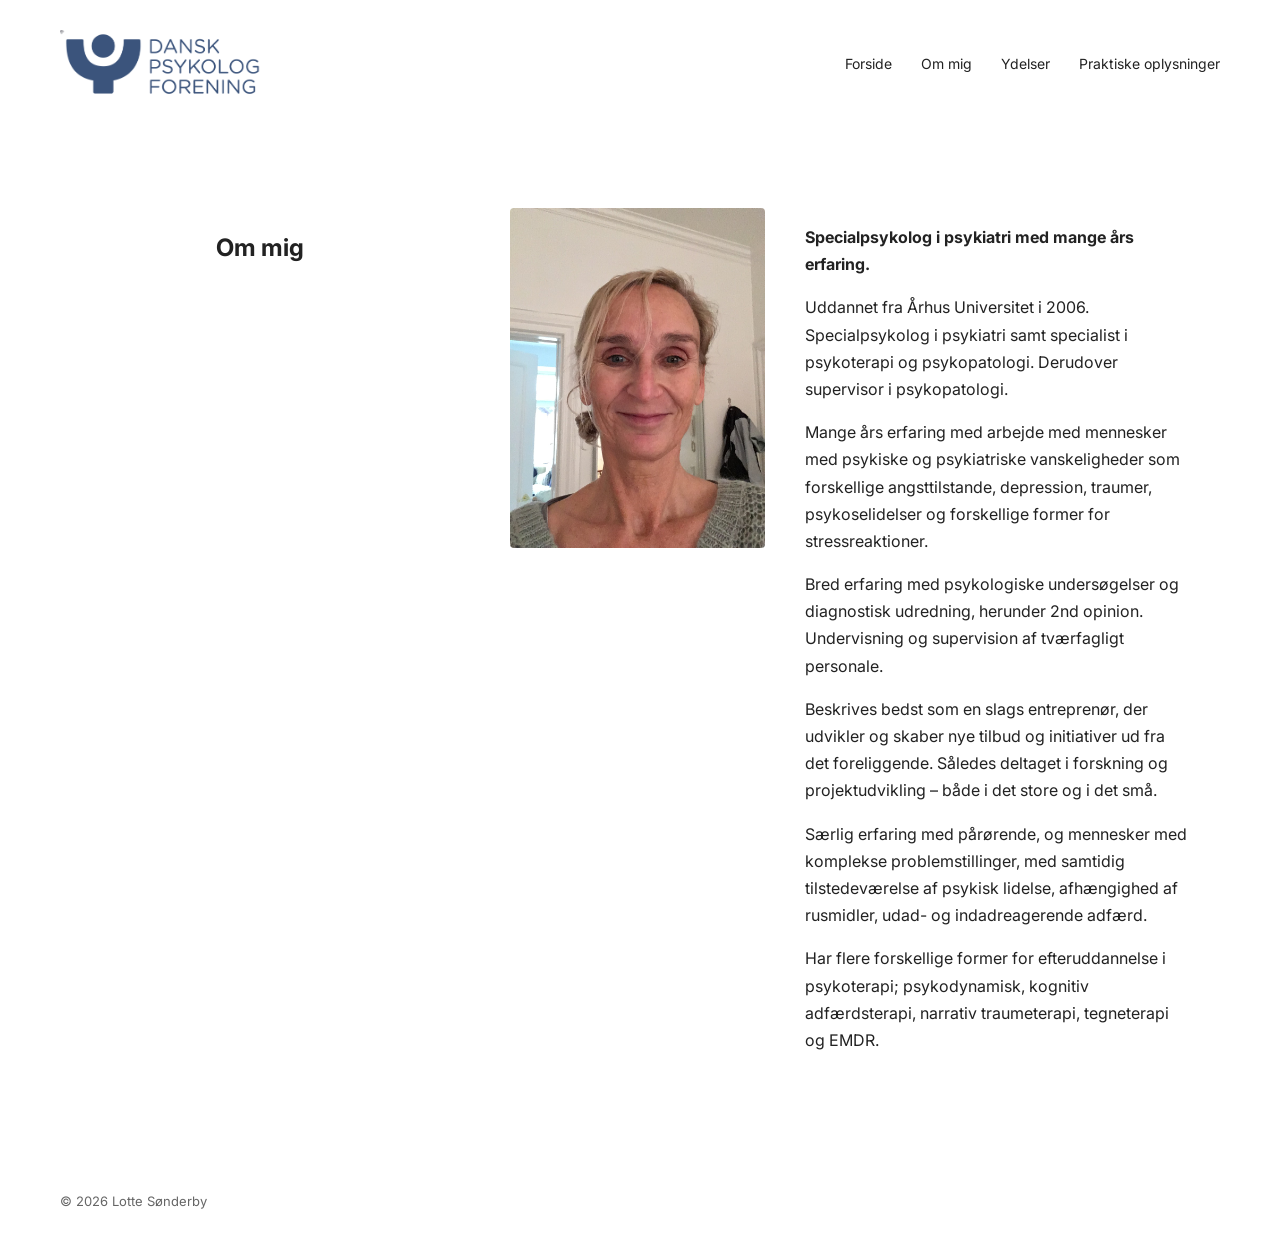
==== about.html @ b373b352 "added map" ====
<!DOCTYPE html>
<html lang="da">
<head>
  <meta charset="UTF-8">
  <title>Om mig</title>

  <link href="https://fonts.googleapis.com/css2?family=Inter:wght@300;400;500;600&display=swap" rel="stylesheet">
  <link rel="stylesheet" href="style.css">
</head>

<body>

<nav class="nav-minimal">
  <div class="nav-left">
    <img src="logo.png" alt="Logo">
  </div>

  <div class="nav-right">
    <a href="index.html">Forside</a>
    <a href="about.html">Om mig</a>
    <a href="services.html">Ydelser</a>
    <a href="contact.html">Praktiske oplysninger</a>
  </div>
</nav>

<section class="two-column">

  <!-- LEFT -->
  <div class="left-col">
    <h2>Om mig</h2>
  </div>

  <!-- RIGHT -->
  <div class="right-col">

    <div class="about-flex">

      <!-- IMAGE -->
      <div class="about-image">
        <img src="psykolog1.JPG" alt="Lotte Sønderby">
      </div>

      <!-- TEXT -->
      <div class="about-text">

        <p><strong>Specialpsykolog i psykiatri med mange års erfaring.</strong></p>

        <p>
          Uddannet fra Århus Universitet i 2006. Specialpsykolog i psykiatri samt
          specialist i psykoterapi og psykopatologi. Derudover supervisor i psykopatologi.
        </p>

        <p>
          Mange års erfaring med arbejde med mennesker med psykiske og psykiatriske
          vanskeligheder som forskellige angsttilstande, depression, traumer,
          psykoselidelser og forskellige former for stressreaktioner.
        </p>

        <p>
          Bred erfaring med psykologiske undersøgelser og diagnostisk udredning,
          herunder 2nd opinion. Undervisning og supervision af tværfagligt personale.
        </p>

        <p>
          Beskrives bedst som en slags entreprenør, der udvikler og skaber nye tilbud
          og initiativer ud fra det foreliggende. Således deltaget i forskning og
          projektudvikling – både i det store og i det små.
        </p>

        <p>
          Særlig erfaring med pårørende, og mennesker med komplekse problemstillinger,
          med samtidig tilstedeværelse af psykisk lidelse, afhængighed af rusmidler,
          udad- og indadreagerende adfærd.
        </p>

        <p>
          Har flere forskellige former for efteruddannelse i psykoterapi; psykodynamisk,
          kognitiv adfærdsterapi, narrativ traumeterapi, tegneterapi og EMDR.
        </p>

      </div>

    </div>

  </div>

</section>

<footer class="footer-minimal">
  © 2026 Lotte Sønderby
</footer>

</body>
</html>
---- style.css ----
body {
  font-family: 'Inter', sans-serif;
  margin: 0;
  background: #ffffff;
  color: #222;
  line-height: 1.7;
}

/* NAV */
.nav-minimal {
  display: flex;
  justify-content: space-between;
  align-items: center;
  padding: 30px 60px;
  font-size: 14px;
}

.nav-left {
  display: flex;
  align-items: center;
  gap: 12px;
}

.nav-left img {
  height: 68px;
}


.nav-right a {
  margin-left: 25px;
  text-decoration: none;
  color: #222;
}

.nav-right a.active {
  text-decoration: underline;
}

/* HERO */
.hero-minimal {
  display: flex;
  justify-content: space-between;
  align-items: center;
  padding: 100px 60px;
  gap: 80px;
}

.hero-text {
  max-width: 500px;
}

/* NAME ABOVE TITLE */
.hero-name {
  font-size: 36px;
  font-weight: 500;
  margin-bottom: 10px;
  display: inline-block; /* THIS is key */
}


/* LINE */
.hero-line {
  width: 100%;
  height: 1px;
  background: #222;
  margin: 10px 0 20px 0;
}

.hero-text h1 {
  font-size: 36px;
  font-weight: 500;
  margin-bottom: 20px;
}

/* SERVICES TEXT */
.hero-services {
  margin: 25px 0;
}

.hero-services p {
  margin-bottom: 15px;
  font-size: 14px;
}

/* BUTTON */
.link-button {
  text-decoration: none;
  border-bottom: 1px solid #222;
  padding-bottom: 3px;
  color: #222;
}

/* HERO IMAGE */
.hero-image img {
  width: 390px; /* +15% bigger */
  border-radius: 4px;
}

/* ABOUT */
.about-flex {
  display: flex;
  gap: 40px;
  align-items: flex-start;
}

.about-image img {
  width: 255px; /* +15% bigger */
  border-radius: 4px;
}

.about-text {
  max-width: 500px;
}

/* CONTACT */
.contact-info p {
  margin-bottom: 25px;
}

/* CONTACT IMAGE PLACEHOLDER */
.contact-image {
  margin-top: 30px;
}

.contact-image img {
  width: 300px;
  border-radius: 4px;
}

/* LAYOUT */
.two-column {
  display: flex;
  gap: 80px;
  padding: 80px 60px;
}

.left-col {
  flex: 1;
}

.right-col {
  flex: 2;
}

/* FOOTER */
.footer-minimal {
  padding: 40px 60px;
  font-size: 13px;
  color: #666;
}

/* MOBILE */
@media (max-width: 768px) {

  .hero-minimal,
  .two-column,
  .about-flex {
    flex-direction: column;
    padding: 60px 30px;
  }

  .hero-image img {
    width: 100%;
    max-width: 320px;
  }
}/* CENTER ABOUT PAGE PROPERLY */
.two-column {
  max-width: 1100px;
  margin: 0 auto;            /* centers whole section */
}

/* CENTER "OM MIG" OVER CONTENT */
.left-col {
  display: flex;
  justify-content: center;   /* centers horizontally */
}

.left-col h2 {
  text-align: center;
  width: 100%;
}

/* MAKE COLUMNS LOOK EVEN */
.right-col {
  max-width: 700px;
}

/* KEEP IMAGE + TEXT NICELY ALIGNED */
.about-flex {
  align-items: flex-start;
}/* FIX: center the content page like the rest */
.content-minimal {
  max-width: 1100px;
  margin: 0 auto;       /* centers the whole section */
  padding: 80px 60px;   /* matches your other pages */
}.contact-map {
  margin-top: 30px;
}

.contact-map iframe {
  width: 100%;
  border-radius: 4px;
}
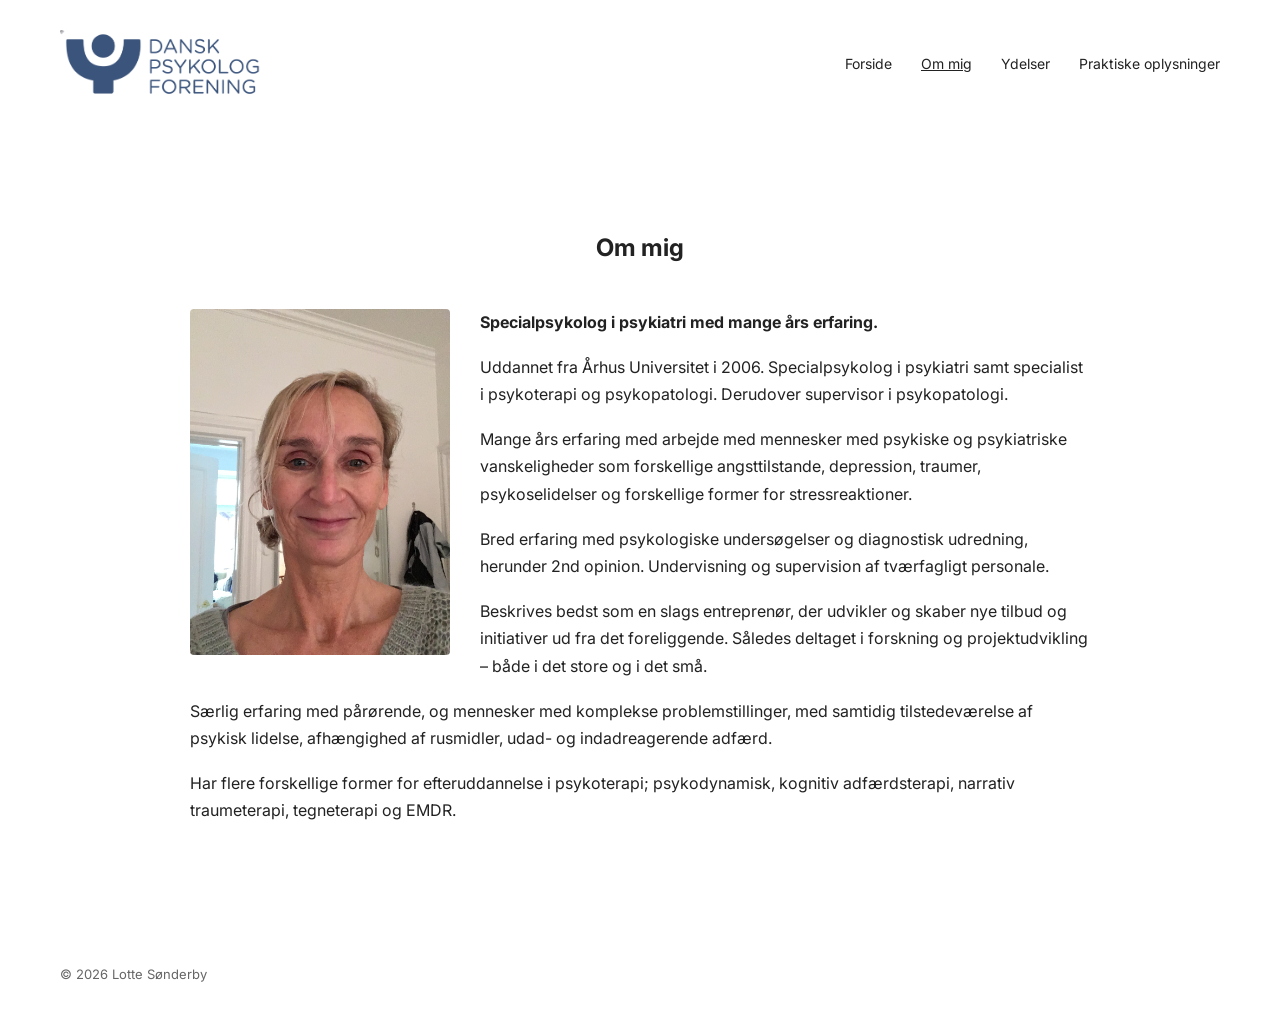
==== commit e9d0d8b2: "Updated formating" ====
--- a/about.html
+++ b/about.html
@@ -17,70 +17,54 @@
 
   <div class="nav-right">
     <a href="index.html">Forside</a>
-    <a href="about.html">Om mig</a>
+    <a href="about.html" class="active">Om mig</a>
     <a href="services.html">Ydelser</a>
     <a href="contact.html">Praktiske oplysninger</a>
   </div>
 </nav>
 
-<section class="two-column">
+<section class="about-wrap">
 
-  <!-- LEFT -->
-  <div class="left-col">
-    <h2>Om mig</h2>
-  </div>
+  <h2>Om mig</h2>
 
-  <!-- RIGHT -->
-  <div class="right-col">
+  <div class="about-content">
 
-    <div class="about-flex">
+    <img src="psykolog1.JPG" alt="Lotte Sønderby">
 
-      <!-- IMAGE -->
-      <div class="about-image">
-        <img src="psykolog1.JPG" alt="Lotte Sønderby">
-      </div>
+    <p><strong>Specialpsykolog i psykiatri med mange års erfaring.</strong></p>
 
-      <!-- TEXT -->
-      <div class="about-text">
+    <p>
+      Uddannet fra Århus Universitet i 2006. Specialpsykolog i psykiatri samt
+      specialist i psykoterapi og psykopatologi. Derudover supervisor i psykopatologi.
+    </p>
 
-        <p><strong>Specialpsykolog i psykiatri med mange års erfaring.</strong></p>
+    <p>
+      Mange års erfaring med arbejde med mennesker med psykiske og psykiatriske
+      vanskeligheder som forskellige angsttilstande, depression, traumer,
+      psykoselidelser og forskellige former for stressreaktioner.
+    </p>
 
-        <p>
-          Uddannet fra Århus Universitet i 2006. Specialpsykolog i psykiatri samt
-          specialist i psykoterapi og psykopatologi. Derudover supervisor i psykopatologi.
-        </p>
+    <p>
+      Bred erfaring med psykologiske undersøgelser og diagnostisk udredning,
+      herunder 2nd opinion. Undervisning og supervision af tværfagligt personale.
+    </p>
 
-        <p>
-          Mange års erfaring med arbejde med mennesker med psykiske og psykiatriske
-          vanskeligheder som forskellige angsttilstande, depression, traumer,
-          psykoselidelser og forskellige former for stressreaktioner.
-        </p>
+    <p>
+      Beskrives bedst som en slags entreprenør, der udvikler og skaber nye tilbud
+      og initiativer ud fra det foreliggende. Således deltaget i forskning og
+      projektudvikling – både i det store og i det små.
+    </p>
 
-        <p>
-          Bred erfaring med psykologiske undersøgelser og diagnostisk udredning,
-          herunder 2nd opinion. Undervisning og supervision af tværfagligt personale.
-        </p>
+    <p>
+      Særlig erfaring med pårørende, og mennesker med komplekse problemstillinger,
+      med samtidig tilstedeværelse af psykisk lidelse, afhængighed af rusmidler,
+      udad- og indadreagerende adfærd.
+    </p>
 
-        <p>
-          Beskrives bedst som en slags entreprenør, der udvikler og skaber nye tilbud
-          og initiativer ud fra det foreliggende. Således deltaget i forskning og
-          projektudvikling – både i det store og i det små.
-        </p>
-
-        <p>
-          Særlig erfaring med pårørende, og mennesker med komplekse problemstillinger,
-          med samtidig tilstedeværelse af psykisk lidelse, afhængighed af rusmidler,
-          udad- og indadreagerende adfærd.
-        </p>
-
-        <p>
-          Har flere forskellige former for efteruddannelse i psykoterapi; psykodynamisk,
-          kognitiv adfærdsterapi, narrativ traumeterapi, tegneterapi og EMDR.
-        </p>
-
-      </div>
-
-    </div>
+    <p>
+      Har flere forskellige former for efteruddannelse i psykoterapi; psykodynamisk,
+      kognitiv adfærdsterapi, narrativ traumeterapi, tegneterapi og EMDR.
+    </p>
 
   </div>
 
--- a/style.css
+++ b/style.css
@@ -1,3 +1,6 @@
+/* =========================
+   BASE
+========================= */
 body {
   font-family: 'Inter', sans-serif;
   margin: 0;
@@ -6,7 +9,10 @@
   line-height: 1.7;
 }
 
-/* NAV */
+
+/* =========================
+   NAV
+========================= */
 .nav-minimal {
   display: flex;
   justify-content: space-between;
@@ -25,7 +31,6 @@
   height: 68px;
 }
 
-
 .nav-right a {
   margin-left: 25px;
   text-decoration: none;
@@ -36,7 +41,10 @@
   text-decoration: underline;
 }
 
-/* HERO */
+
+/* =========================
+   HERO
+========================= */
 .hero-minimal {
   display: flex;
   justify-content: space-between;
@@ -49,16 +57,13 @@
   max-width: 500px;
 }
 
-/* NAME ABOVE TITLE */
 .hero-name {
   font-size: 36px;
   font-weight: 500;
   margin-bottom: 10px;
-  display: inline-block; /* THIS is key */
-}
-
-
-/* LINE */
+  display: inline-block;
+}
+
 .hero-line {
   width: 100%;
   height: 1px;
@@ -72,7 +77,6 @@
   margin-bottom: 20px;
 }
 
-/* SERVICES TEXT */
 .hero-services {
   margin: 25px 0;
 }
@@ -82,7 +86,6 @@
   font-size: 14px;
 }
 
-/* BUTTON */
 .link-button {
   text-decoration: none;
   border-bottom: 1px solid #222;
@@ -90,114 +93,190 @@
   color: #222;
 }
 
-/* HERO IMAGE */
 .hero-image img {
-  width: 390px; /* +15% bigger */
+  width: 390px;
   border-radius: 4px;
 }
 
-/* ABOUT */
-.about-flex {
-  display: flex;
-  gap: 40px;
-  align-items: flex-start;
-}
-
-.about-image img {
-  width: 255px; /* +15% bigger */
+
+/* =========================
+   LAYOUT
+========================= */
+.two-column {
+  display: flex;
+  gap: 80px;
+  padding: 80px 60px;
+  max-width: 1000px;
+  margin: 0 auto;
+}
+
+.left-col {
+  flex: 1;
+}
+
+.right-col {
+  flex: 2;
+  max-width: 600px;
+}
+
+.left-col h2 {
+  text-align: center;
+  width: 100%;
+}
+
+
+/* =========================
+   ABOUT PAGE
+========================= */
+.about-wrap {
+  max-width: 900px;
+  margin: 0 auto;
+  padding: 80px 60px;
+}
+
+.about-wrap h2 {
+  text-align: center;
+  margin-bottom: 40px;
+}
+
+.about-content img {
+  float: left;
+  width: 260px;
+  margin: 0 30px 20px 0;
   border-radius: 4px;
 }
 
-.about-text {
-  max-width: 500px;
-}
-
-/* CONTACT */
+.about-content p {
+  margin-bottom: 18px;
+}
+
+.about-content::after {
+  content: "";
+  display: block;
+  clear: both;
+}
+
+
+/* =========================
+   SERVICES PAGE
+========================= */
+.content-minimal {
+  max-width: 800px;
+  margin: 0 auto;
+  padding: 80px 60px;
+}
+
+.content-minimal h2 {
+  margin-bottom: 40px;
+}
+
+.price-section {
+  margin-bottom: 50px;
+}
+
+.price-section h3 {
+  font-size: 20px;
+  font-weight: 500;
+  margin-bottom: 10px;
+}
+
+.price-row {
+  display: flex;
+  justify-content: space-between;
+  padding: 8px 0;
+  font-size: 15px;
+}
+
+.price-section p {
+  margin-bottom: 10px;
+  max-width: 600px;
+  color: #444;
+}
+
+.price-section:not(:last-child) {
+  border-bottom: 1px solid #eee;
+  padding-bottom: 25px;
+}
+
+
+/* =========================
+   CONTACT PAGE
+========================= */
 .contact-info p {
   margin-bottom: 25px;
 }
 
-/* CONTACT IMAGE PLACEHOLDER */
-.contact-image {
+.contact-map {
   margin-top: 30px;
 }
 
-.contact-image img {
-  width: 300px;
+.contact-map iframe {
+  width: 100%;
   border-radius: 4px;
 }
 
-/* LAYOUT */
-.two-column {
-  display: flex;
-  gap: 80px;
-  padding: 80px 60px;
-}
-
-.left-col {
-  flex: 1;
-}
-
-.right-col {
-  flex: 2;
-}
-
-/* FOOTER */
+
+/* =========================
+   FOOTER
+========================= */
 .footer-minimal {
   padding: 40px 60px;
   font-size: 13px;
   color: #666;
 }
 
-/* MOBILE */
+
+/* =========================
+   MOBILE
+========================= */
 @media (max-width: 768px) {
 
-  .hero-minimal,
-  .two-column,
-  .about-flex {
+  .nav-minimal {
     flex-direction: column;
-    padding: 60px 30px;
+    align-items: flex-start;
+    padding: 20px;
+  }
+
+  .nav-right {
+    margin-top: 10px;
+  }
+
+  .nav-right a {
+    display: inline-block;
+    margin: 8px 12px 0 0;
+  }
+
+  .hero-minimal {
+    flex-direction: column;
+    align-items: flex-start;
+    padding: 40px 20px;
+    gap: 40px;
+  }
+
+  .hero-name,
+  .hero-text h1 {
+    font-size: 28px;
   }
 
   .hero-image img {
     width: 100%;
-    max-width: 320px;
-  }
-}/* CENTER ABOUT PAGE PROPERLY */
-.two-column {
-  max-width: 1100px;
-  margin: 0 auto;            /* centers whole section */
-}
-
-/* CENTER "OM MIG" OVER CONTENT */
-.left-col {
-  display: flex;
-  justify-content: center;   /* centers horizontally */
-}
-
-.left-col h2 {
-  text-align: center;
-  width: 100%;
-}
-
-/* MAKE COLUMNS LOOK EVEN */
-.right-col {
-  max-width: 700px;
-}
-
-/* KEEP IMAGE + TEXT NICELY ALIGNED */
-.about-flex {
-  align-items: flex-start;
-}/* FIX: center the content page like the rest */
-.content-minimal {
-  max-width: 1100px;
-  margin: 0 auto;       /* centers the whole section */
-  padding: 80px 60px;   /* matches your other pages */
-}.contact-map {
-  margin-top: 30px;
-}
-
-.contact-map iframe {
-  width: 100%;
-  border-radius: 4px;
+    max-width: 300px;
+  }
+
+  .two-column {
+    flex-direction: column;
+    padding: 40px 20px;
+  }
+
+  .content-minimal {
+    padding: 40px 20px;
+  }
+
+  .contact-map iframe {
+    height: 250px;
+  }
+
+  .footer-minimal {
+    padding: 30px 20px;
+  }
 }
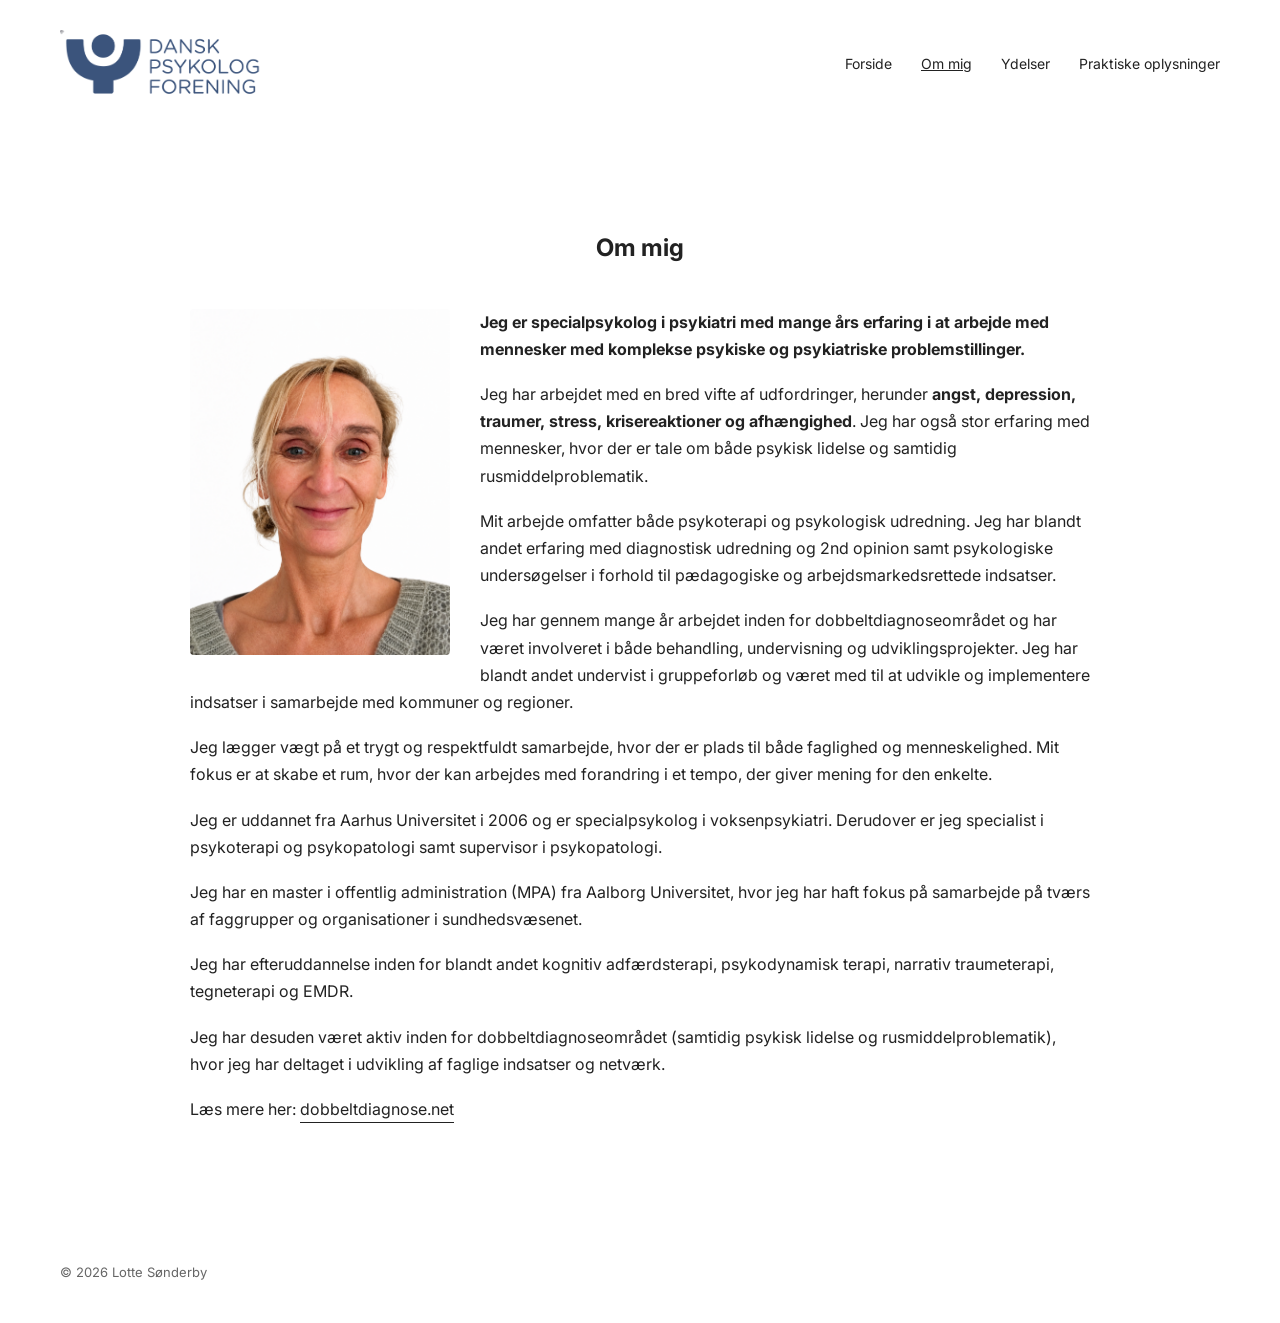
==== commit dfb494a1: "updated about me and prices" ====
--- a/about.html
+++ b/about.html
@@ -29,41 +29,56 @@
 
   <div class="about-content">
 
-    <img src="psykolog1.JPG" alt="Lotte Sønderby">
+    <!-- IMAGE -->
+    <img src="psykolog1.png" alt="Lotte Sønderby">
 
-    <p><strong>Specialpsykolog i psykiatri med mange års erfaring.</strong></p>
+    <!-- TEXT -->
+    <p><strong>Jeg er specialpsykolog i psykiatri med mange års erfaring i at arbejde med mennesker med komplekse psykiske og psykiatriske problemstillinger.</strong></p>
 
     <p>
-      Uddannet fra Århus Universitet i 2006. Specialpsykolog i psykiatri samt
-      specialist i psykoterapi og psykopatologi. Derudover supervisor i psykopatologi.
+      Jeg har arbejdet med en bred vifte af udfordringer, herunder <strong>angst, depression, traumer, stress, krisereaktioner og afhængighed</strong>. 
+      Jeg har også stor erfaring med mennesker, hvor der er tale om både psykisk lidelse og samtidig rusmiddelproblematik.
     </p>
 
     <p>
-      Mange års erfaring med arbejde med mennesker med psykiske og psykiatriske
-      vanskeligheder som forskellige angsttilstande, depression, traumer,
-      psykoselidelser og forskellige former for stressreaktioner.
+      Mit arbejde omfatter både psykoterapi og psykologisk udredning. Jeg har blandt andet erfaring med diagnostisk udredning og 2nd opinion 
+      samt psykologiske undersøgelser i forhold til pædagogiske og arbejdsmarkedsrettede indsatser.
     </p>
 
     <p>
-      Bred erfaring med psykologiske undersøgelser og diagnostisk udredning,
-      herunder 2nd opinion. Undervisning og supervision af tværfagligt personale.
+      Jeg har gennem mange år arbejdet inden for dobbeltdiagnoseområdet og har været involveret i både behandling, undervisning og udviklingsprojekter. 
+      Jeg har blandt andet undervist i gruppeforløb og været med til at udvikle og implementere indsatser i samarbejde med kommuner og regioner.
     </p>
 
     <p>
-      Beskrives bedst som en slags entreprenør, der udvikler og skaber nye tilbud
-      og initiativer ud fra det foreliggende. Således deltaget i forskning og
-      projektudvikling – både i det store og i det små.
+      Jeg lægger vægt på et trygt og respektfuldt samarbejde, hvor der er plads til både faglighed og menneskelighed. 
+      Mit fokus er at skabe et rum, hvor der kan arbejdes med forandring i et tempo, der giver mening for den enkelte.
     </p>
 
     <p>
-      Særlig erfaring med pårørende, og mennesker med komplekse problemstillinger,
-      med samtidig tilstedeværelse af psykisk lidelse, afhængighed af rusmidler,
-      udad- og indadreagerende adfærd.
+      Jeg er uddannet fra Aarhus Universitet i 2006 og er specialpsykolog i voksenpsykiatri. 
+      Derudover er jeg specialist i psykoterapi og psykopatologi samt supervisor i psykopatologi.
     </p>
 
     <p>
-      Har flere forskellige former for efteruddannelse i psykoterapi; psykodynamisk,
-      kognitiv adfærdsterapi, narrativ traumeterapi, tegneterapi og EMDR.
+      Jeg har en master i offentlig administration (MPA) fra Aalborg Universitet, hvor jeg har haft fokus på samarbejde på tværs af faggrupper og organisationer i sundhedsvæsenet.
+    </p>
+
+    <p>
+      Jeg har efteruddannelse inden for blandt andet kognitiv adfærdsterapi, psykodynamisk terapi, narrativ traumeterapi, tegneterapi og EMDR.
+    </p>
+
+    <!-- DOBBELTDIAGNOSE SECTION -->
+    <p>
+      Jeg har desuden været aktiv inden for dobbeltdiagnoseområdet (samtidig psykisk lidelse og rusmiddelproblematik), 
+      hvor jeg har deltaget i udvikling af faglige indsatser og netværk.
+    </p>
+
+    <p>
+      Læs mere her: 
+      <a href="https://dobbeltdiagnose.net/" target="_blank" class="link-button">
+        dobbeltdiagnose.net
+      </a>
     </p>
 
   </div>
--- a/style.css
+++ b/style.css
@@ -226,30 +226,22 @@
 }
 
 
-/* =========================
-   MOBILE
-========================= */
+/* MOBILE – KEEP SAME STRUCTURE */
 @media (max-width: 768px) {
 
+  /* NAV */
   .nav-minimal {
-    flex-direction: column;
-    align-items: flex-start;
     padding: 20px;
   }
 
-  .nav-right {
-    margin-top: 10px;
-  }
-
   .nav-right a {
-    display: inline-block;
-    margin: 8px 12px 0 0;
-  }
-
+    margin-left: 15px;
+    font-size: 13px;
+  }
+
+  /* HERO */
   .hero-minimal {
-    flex-direction: column;
-    align-items: flex-start;
-    padding: 40px 20px;
+    padding: 60px 20px;
     gap: 40px;
   }
 
@@ -260,23 +252,59 @@
 
   .hero-image img {
     width: 100%;
-    max-width: 300px;
-  }
-
+    max-width: 280px;
+  }
+
+  /* KEEP TWO COLUMN LOOK (don’t fully collapse) */
   .two-column {
-    flex-direction: column;
-    padding: 40px 20px;
-  }
-
+    gap: 40px;
+    padding: 60px 20px;
+  }
+
+  .right-col {
+    max-width: 100%;
+  }
+
+  /* SERVICES */
   .content-minimal {
-    padding: 40px 20px;
-  }
-
+    padding: 60px 20px;
+  }
+
+  /* ABOUT IMAGE */
+  .about-content img {
+    width: 200px;
+    margin: 0 20px 15px 0;
+  }
+
+  /* MAP */
   .contact-map iframe {
-    height: 250px;
-  }
-
+    height: 220px;
+  }
+
+  /* FOOTER */
   .footer-minimal {
     padding: 30px 20px;
-  }
+  }/* ABOUT PAGE MOBILE FIX */
+.about-wrap {
+  padding: 40px 20px;
+  text-align: left;
+}
+
+/* FIX LEFT SHIFT */
+.about-content {
+  max-width: 100%;
+}
+
+/* FIX IMAGE SIZE + ALIGNMENT */
+.about-content img {
+  float: none;              /* remove wrap on mobile */
+  display: block;
+  margin: 0 auto 20px auto; /* center image */
+  width: 180px;             /* slightly smaller */
+}
+
+/* IMPROVE TEXT ALIGNMENT */
+.about-content p {
+  text-align: left;
+}
 }
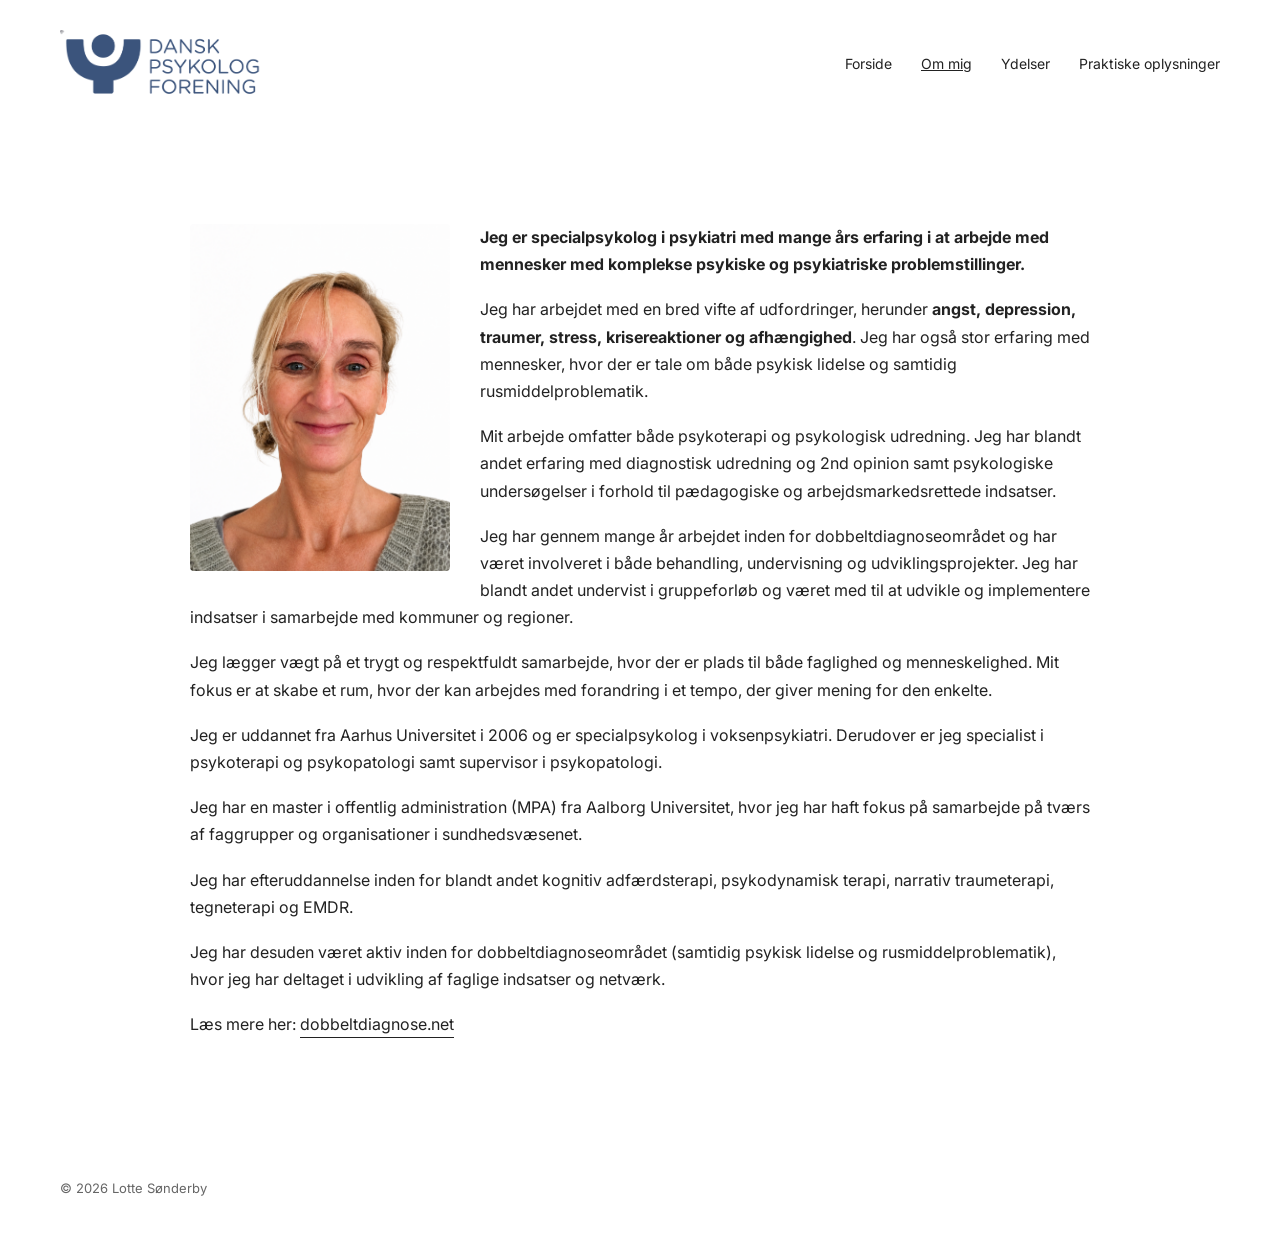
==== commit 2a58d5a6: "Remove 'Om mig' heading from about section" ====
--- a/about.html
+++ b/about.html
@@ -25,7 +25,6 @@
 
 <section class="about-wrap">
 
-  <h2>Om mig</h2>
 
   <div class="about-content">
 
@@ -90,4 +89,4 @@
 </footer>
 
 </body>
-</html>+</html>
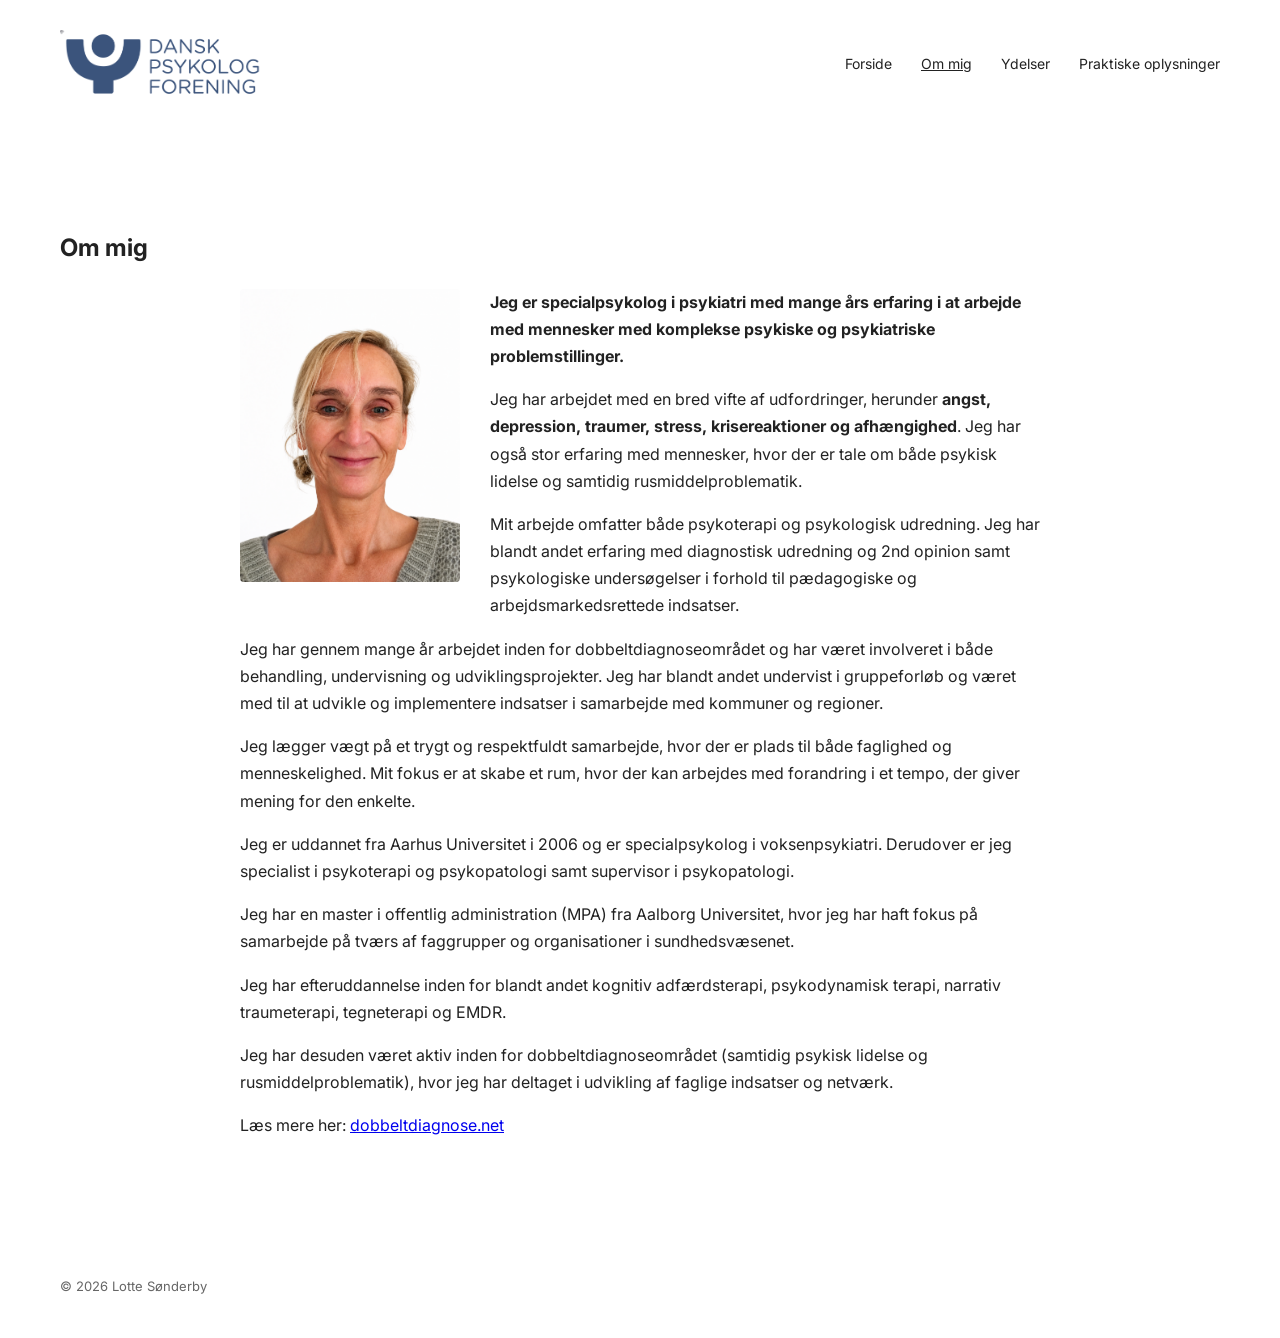
==== commit 457ff6cf: "fix about image container" ====
--- a/about.html
+++ b/about.html
@@ -25,11 +25,14 @@
 
 <section class="about-wrap">
 
+  <h2>Om mig</h2>
 
   <div class="about-content">
 
     <!-- IMAGE -->
-    <img src="psykolog1.png" alt="Lotte Sønderby">
+    <div class="about-image">
+  <img src="psykolog1.png" alt="Lotte Sønderby">
+</div>
 
     <!-- TEXT -->
     <p><strong>Jeg er specialpsykolog i psykiatri med mange års erfaring i at arbejde med mennesker med komplekse psykiske og psykiatriske problemstillinger.</strong></p>
@@ -67,7 +70,7 @@
       Jeg har efteruddannelse inden for blandt andet kognitiv adfærdsterapi, psykodynamisk terapi, narrativ traumeterapi, tegneterapi og EMDR.
     </p>
 
-    <!-- DOBBELTDIAGNOSE SECTION -->
+    <!-- DOBBELTDIAGNOSE -->
     <p>
       Jeg har desuden været aktiv inden for dobbeltdiagnoseområdet (samtidig psykisk lidelse og rusmiddelproblematik), 
       hvor jeg har deltaget i udvikling af faglige indsatser og netværk.
--- a/style.css
+++ b/style.css
@@ -1,6 +1,4 @@
-/* =========================
-   BASE
-========================= */
+/* ========= BASE ========= */
 body {
   font-family: 'Inter', sans-serif;
   margin: 0;
@@ -9,10 +7,14 @@
   line-height: 1.7;
 }
 
-
-/* =========================
-   NAV
-========================= */
+/* Prevent images from breaking layouts */
+img {
+  max-width: 100%;
+  height: auto;
+  display: block;
+}
+
+/* ========= NAV ========= */
 .nav-minimal {
   display: flex;
   justify-content: space-between;
@@ -21,12 +23,6 @@
   font-size: 14px;
 }
 
-.nav-left {
-  display: flex;
-  align-items: center;
-  gap: 12px;
-}
-
 .nav-left img {
   height: 68px;
 }
@@ -41,10 +37,22 @@
   text-decoration: underline;
 }
 
-
-/* =========================
-   HERO
-========================= */
+/* ========= LAYOUT ========= */
+.two-column {
+  display: flex;
+  gap: 80px;
+  padding: 80px 60px;
+}
+
+.left-col {
+  flex: 1;
+}
+
+.right-col {
+  flex: 2;
+}
+
+/* ========= HERO ========= */
 .hero-minimal {
   display: flex;
   justify-content: space-between;
@@ -57,254 +65,147 @@
   max-width: 500px;
 }
 
-.hero-name {
+.hero-name,
+.hero-text h1 {
   font-size: 36px;
   font-weight: 500;
-  margin-bottom: 10px;
-  display: inline-block;
 }
 
 .hero-line {
-  width: 100%;
   height: 1px;
   background: #222;
   margin: 10px 0 20px 0;
 }
 
-.hero-text h1 {
-  font-size: 36px;
-  font-weight: 500;
-  margin-bottom: 20px;
-}
-
-.hero-services {
-  margin: 25px 0;
-}
-
-.hero-services p {
-  margin-bottom: 15px;
-  font-size: 14px;
-}
-
-.link-button {
-  text-decoration: none;
-  border-bottom: 1px solid #222;
-  padding-bottom: 3px;
-  color: #222;
-}
-
 .hero-image img {
   width: 390px;
   border-radius: 4px;
 }
 
-
-/* =========================
-   LAYOUT
-========================= */
-.two-column {
-  display: flex;
-  gap: 80px;
+/* ========= ABOUT ========= */
+.about-wrap {
   padding: 80px 60px;
-  max-width: 1000px;
+}
+
+.about-title {
+  text-align: center;
+  font-size: 28px;
+  margin-bottom: 40px;
+}
+
+.about-content {
+  max-width: 800px;
   margin: 0 auto;
 }
 
-.left-col {
-  flex: 1;
-}
-
-.right-col {
-  flex: 2;
-  max-width: 600px;
-}
-
-.left-col h2 {
-  text-align: center;
-  width: 100%;
-}
-
-
-/* =========================
-   ABOUT PAGE
-========================= */
-.about-wrap {
-  max-width: 900px;
-  margin: 0 auto;
-  padding: 80px 60px;
-}
-
-.about-wrap h2 {
-  text-align: center;
-  margin-bottom: 40px;
-}
-
-.about-content img {
+/* THIS FIXES YOUR PROBLEM */
+.about-image {
   float: left;
-  width: 260px;
   margin: 0 30px 20px 0;
-  border-radius: 4px;
-}
-
-.about-content p {
-  margin-bottom: 18px;
-}
-
-.about-content::after {
-  content: "";
-  display: block;
-  clear: both;
-}
-
-
-/* =========================
-   SERVICES PAGE
-========================= */
+  width: 220px; /* locks container */
+}
+
+.about-image img {
+  width: 100%; /* fills container only */
+  border-radius: 4px;
+}
+
+/* ========= SERVICES ========= */
 .content-minimal {
   max-width: 800px;
   margin: 0 auto;
-  padding: 80px 60px;
-}
-
-.content-minimal h2 {
+  padding: 80px 20px;
+}
+
+.price-section {
   margin-bottom: 40px;
 }
 
-.price-section {
-  margin-bottom: 50px;
-}
-
-.price-section h3 {
-  font-size: 20px;
-  font-weight: 500;
-  margin-bottom: 10px;
-}
-
 .price-row {
   display: flex;
   justify-content: space-between;
-  padding: 8px 0;
-  font-size: 15px;
-}
-
-.price-section p {
-  margin-bottom: 10px;
-  max-width: 600px;
-  color: #444;
-}
-
-.price-section:not(:last-child) {
-  border-bottom: 1px solid #eee;
-  padding-bottom: 25px;
-}
-
-
-/* =========================
-   CONTACT PAGE
-========================= */
+  margin-top: 10px;
+}
+
+.price-note {
+  font-size: 14px;
+  color: #666;
+}
+
+/* ========= CONTACT ========= */
 .contact-info p {
   margin-bottom: 25px;
 }
 
-.contact-map {
+/* Klinikken layout */
+.klinikk-section {
+  display: flex;
+  align-items: flex-start;
+  gap: 20px;
+  margin-bottom: 30px;
+}
+
+.klinikk-image {
+  width: 180px; /* LOCK width */
+  flex-shrink: 0;
+}
+
+.klinikk-image img {
+  width: 100%;
+  border-radius: 4px;
+}
+
+.klinikk-text {
+  max-width: 400px;
+}
+
+/* Map */
+.contact-image iframe {
+  width: 100%;
+  height: 250px;
+  border: 0;
+  border-radius: 4px;
   margin-top: 30px;
 }
 
-.contact-map iframe {
-  width: 100%;
-  border-radius: 4px;
-}
-
-
-/* =========================
-   FOOTER
-========================= */
+/* ========= FOOTER ========= */
 .footer-minimal {
   padding: 40px 60px;
   font-size: 13px;
   color: #666;
 }
 
-
-/* MOBILE – KEEP SAME STRUCTURE */
+/* ========= MOBILE ========= */
 @media (max-width: 768px) {
 
-  /* NAV */
   .nav-minimal {
-    padding: 20px;
-  }
-
-  .nav-right a {
-    margin-left: 15px;
-    font-size: 13px;
-  }
-
-  /* HERO */
+    padding: 20px 30px;
+  }
+
+  .two-column,
   .hero-minimal {
-    padding: 60px 20px;
-    gap: 40px;
-  }
-
-  .hero-name,
-  .hero-text h1 {
-    font-size: 28px;
+    flex-direction: column;
+    padding: 60px 30px;
   }
 
   .hero-image img {
     width: 100%;
-    max-width: 280px;
-  }
-
-  /* KEEP TWO COLUMN LOOK (don’t fully collapse) */
-  .two-column {
-    gap: 40px;
-    padding: 60px 20px;
-  }
-
-  .right-col {
-    max-width: 100%;
-  }
-
-  /* SERVICES */
-  .content-minimal {
-    padding: 60px 20px;
-  }
-
-  /* ABOUT IMAGE */
-  .about-content img {
-    width: 200px;
-    margin: 0 20px 15px 0;
-  }
-
-  /* MAP */
-  .contact-map iframe {
-    height: 220px;
-  }
-
-  /* FOOTER */
-  .footer-minimal {
-    padding: 30px 20px;
-  }/* ABOUT PAGE MOBILE FIX */
-.about-wrap {
-  padding: 40px 20px;
-  text-align: left;
-}
-
-/* FIX LEFT SHIFT */
-.about-content {
-  max-width: 100%;
-}
-
-/* FIX IMAGE SIZE + ALIGNMENT */
-.about-content img {
-  float: none;              /* remove wrap on mobile */
-  display: block;
-  margin: 0 auto 20px auto; /* center image */
-  width: 180px;             /* slightly smaller */
-}
-
-/* IMPROVE TEXT ALIGNMENT */
-.about-content p {
-  text-align: left;
-}
+    max-width: 320px;
+  }
+
+  /* About mobile fix */
+  .about-image {
+    float: none;
+    margin: 0 auto 20px auto;
+    width: 220px;
+  }
+
+  /* Klinikken mobile */
+  .klinikk-section {
+    flex-direction: column;
+  }
+
+  .klinikk-image {
+    width: 220px;
+  }
 }
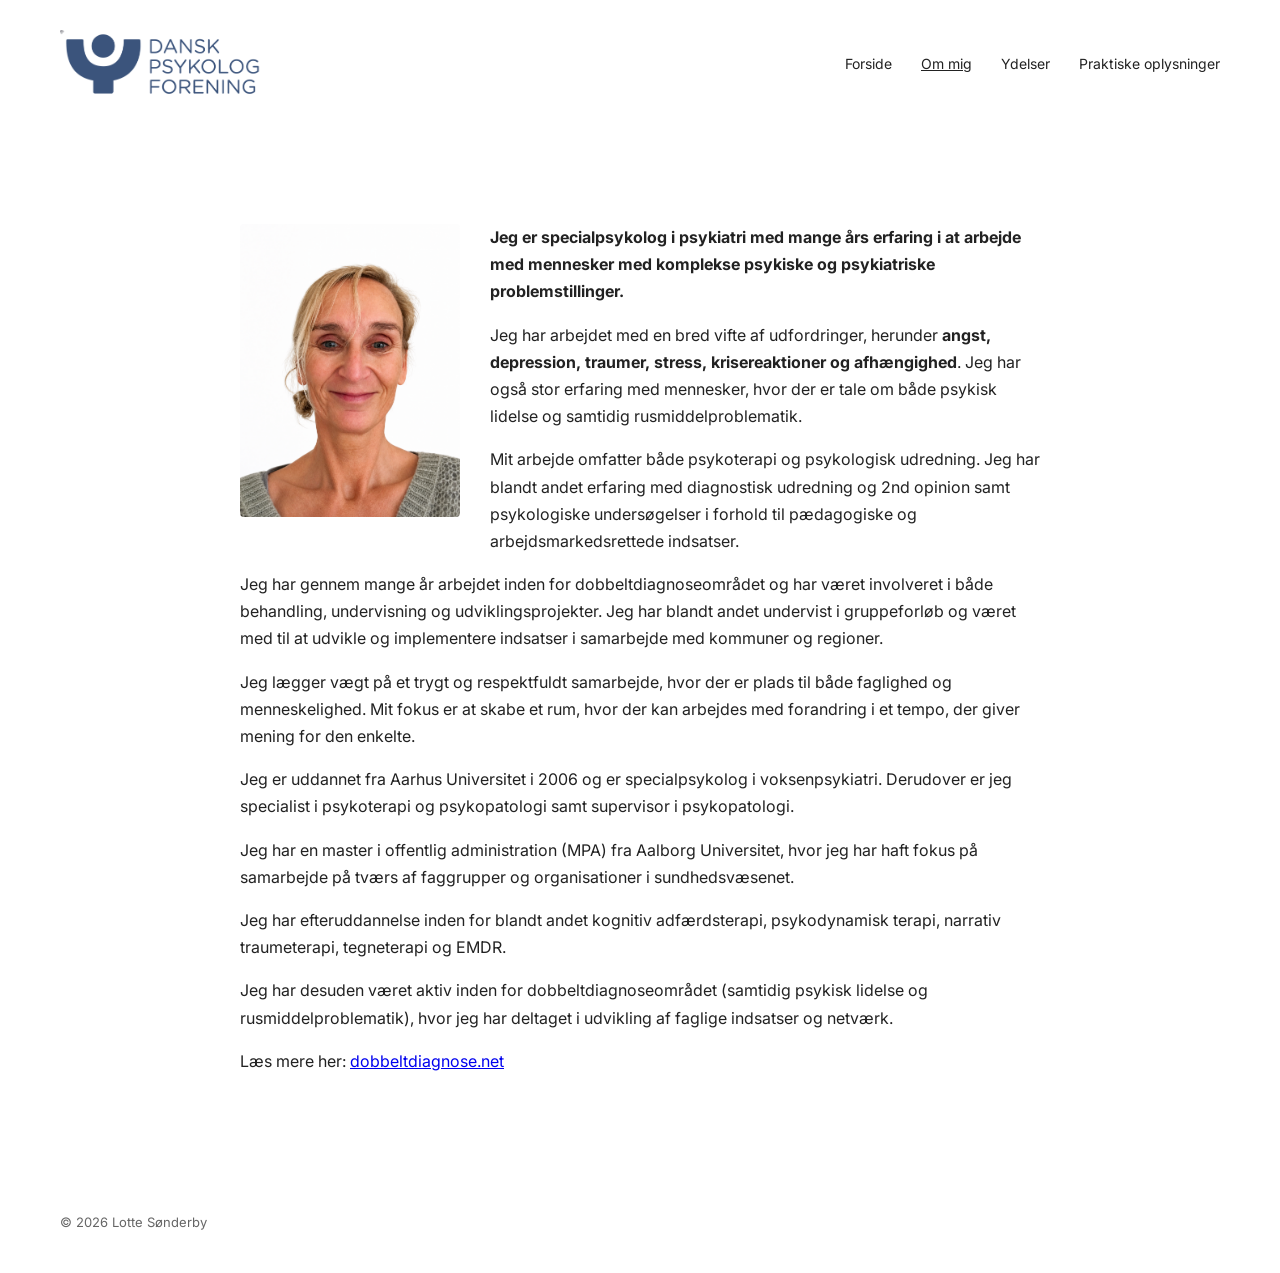
==== commit aeb03769: "Remove heading 'Om mig' from about section" ====
--- a/about.html
+++ b/about.html
@@ -25,7 +25,6 @@
 
 <section class="about-wrap">
 
-  <h2>Om mig</h2>
 
   <div class="about-content">
 
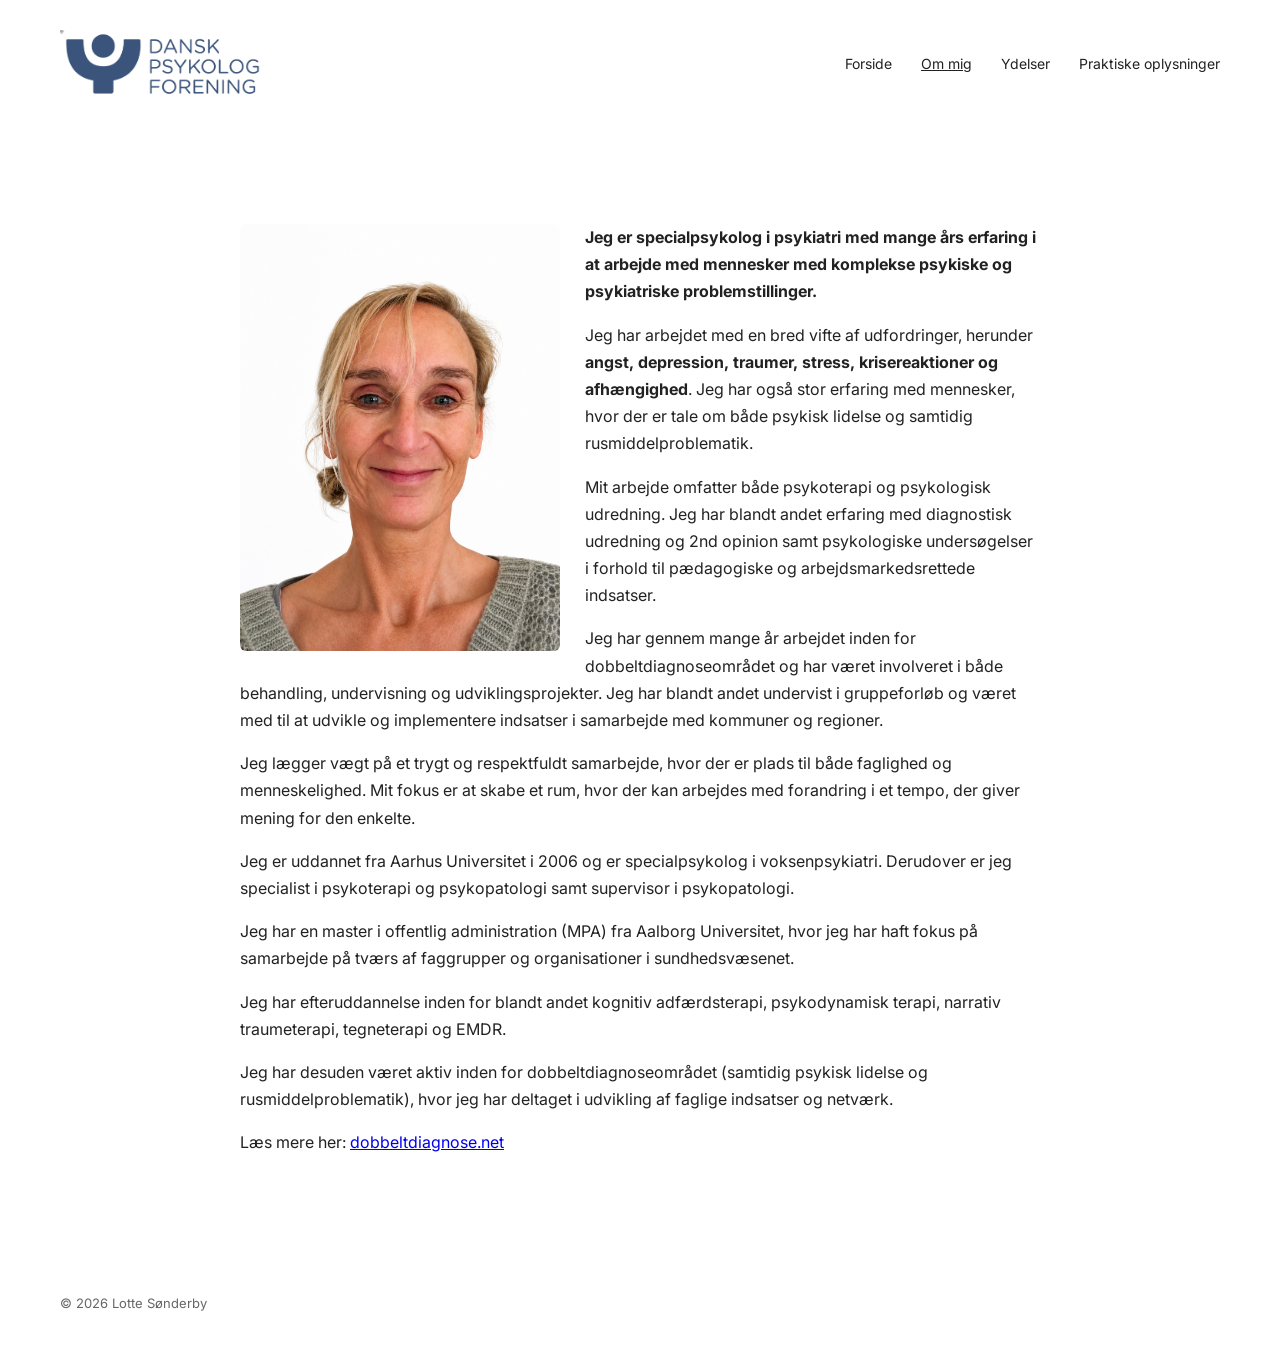
==== commit 342406e7: "final version live" ====
--- a/about.html
+++ b/about.html
@@ -25,14 +25,10 @@
 
 <section class="about-wrap">
 
-
   <div class="about-content">
 
     <!-- IMAGE -->
-    <div class="about-image">
-  <img src="psykolog1.png" alt="Lotte Sønderby">
-</div>
-
+<img src="psykolog1.png" class="about-img">
     <!-- TEXT -->
     <p><strong>Jeg er specialpsykolog i psykiatri med mange års erfaring i at arbejde med mennesker med komplekse psykiske og psykiatriske problemstillinger.</strong></p>
 
--- a/style.css
+++ b/style.css
@@ -208,4 +208,26 @@
   .klinikk-image {
     width: 220px;
   }
+}/* FIX ABOUT IMAGE ONLY — SAFE PATCH */
+.profile-img {
+  max-width: 400px !important;
+  width: 100%;
+  height: auto;
+  display: block;
+  margin: 20px auto;
+}/* ABOUT IMAGE — LEFT + TEXT WRAP (FINAL FIX) */
+.about-img {
+  float: left;
+  max-width: 320px;
+  width: 100%;
+  height: auto;
+  margin: 0 25px 15px 0;
+  border-radius: 6px;
+}
+
+/* Clear float after text */
+.about-text::after {
+  content: "";
+  display: block;
+  clear: both;
 }
